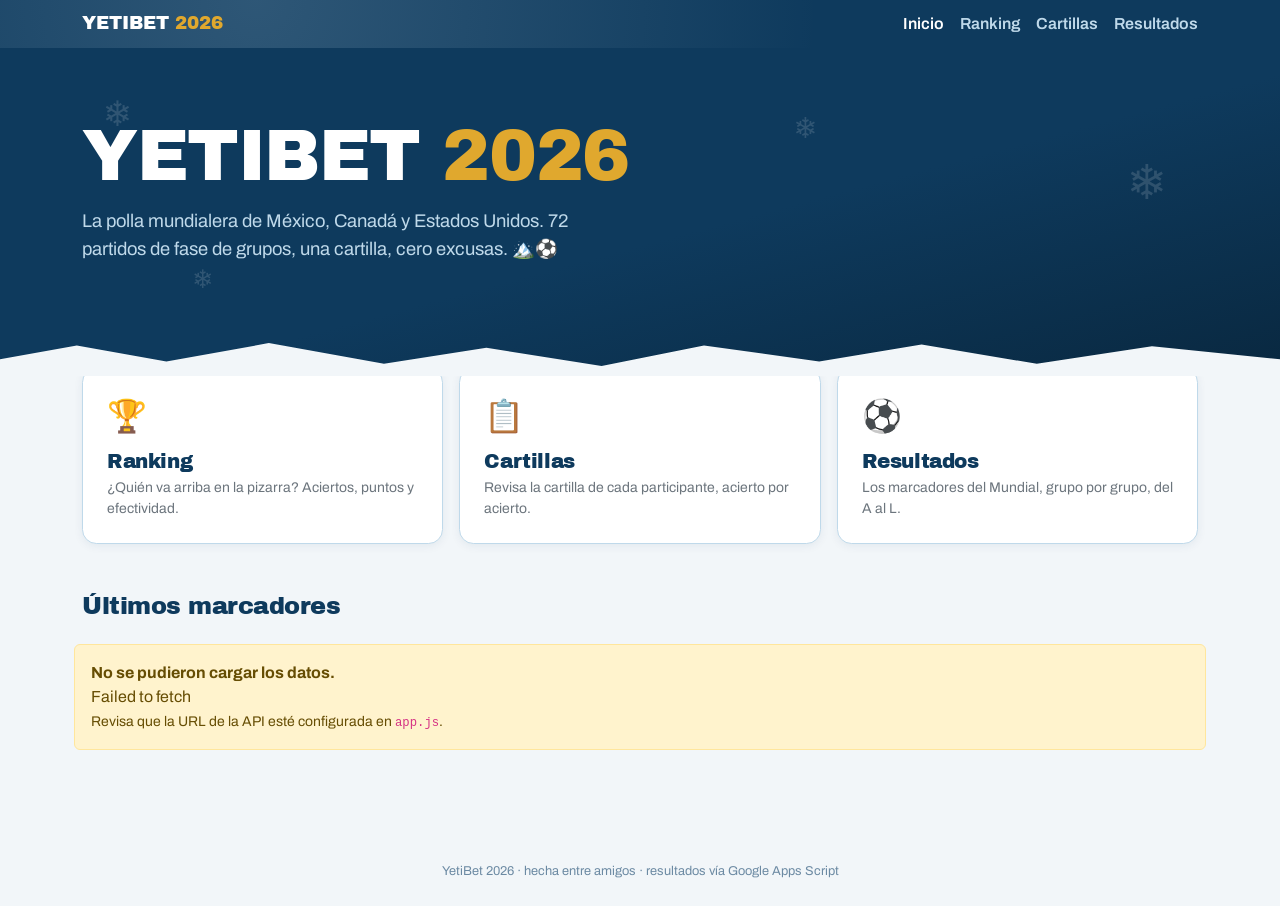
==== index.html @ f40eb7fe "v0.6.0 que comience el juego" ====
<!DOCTYPE html>
<html lang="es">
<head>
  <meta charset="UTF-8">
  <meta name="viewport" content="width=device-width, initial-scale=1">
  <title>YetiBet 2026 · Polla Mundialera</title>
  <link rel="icon" href="data:image/svg+xml,<svg xmlns='http://www.w3.org/2000/svg' viewBox='0 0 100 100'><text y='.9em' font-size='90'>❄️</text></svg>">
  <link href="https://cdn.jsdelivr.net/npm/bootstrap@5.3.3/dist/css/bootstrap.min.css" rel="stylesheet">
  <link href="https://fonts.googleapis.com/css2?family=Archivo:wght@400;600;700&family=Archivo+Black&display=swap" rel="stylesheet">
  <link href="app.css" rel="stylesheet">
</head>
<body>

<nav class="yeti-nav">
  <div class="container d-flex align-items-center justify-content-between flex-wrap gap-2">
    <a class="brand" href="index.html">YETIBET <span class="y26">2026</span></a>
    <div class="d-flex gap-3">
      <a class="nav-link active" href="index.html">Inicio</a>
      <a class="nav-link" href="ranking.html">Ranking</a>
      <a class="nav-link" href="cartillas.html">Cartillas</a>
      <a class="nav-link" href="resultados.html">Resultados</a>
    </div>
  </div>
</nav>

<header class="hero">
  <span class="copo" style="top:12%; left:8%;  font-size:2.2rem;">❄</span>
  <span class="copo" style="top:30%; left:88%; font-size:3rem;">❄</span>
  <span class="copo" style="top:65%; left:15%; font-size:1.6rem;">❄</span>
  <span class="copo" style="top:18%; left:62%; font-size:1.8rem;">❄</span>
  <div class="container position-relative">
    <h1>YETIBET <span class="anio">2026</span></h1>
    <p class="lema mt-3 mb-4">
      La polla mundialera de México, Canadá y Estados Unidos.
      72 partidos de fase de grupos, una cartilla, cero excusas. 🏔️⚽
    </p>
    <div class="d-flex gap-3 flex-wrap" id="statsHero">
      <!-- estadísticas rápidas -->
    </div>
  </div>
</header>

<main class="container" style="margin-top:-1.5rem;">

  <!-- accesos -->
  <div class="row g-3 mb-5">
    <div class="col-md-4">
      <a class="card-yeti d-block p-4 h-100" href="ranking.html">
        <div style="font-size:2rem;">🏆</div>
        <h3 class="fs-5 mt-2 mb-1">Ranking</h3>
        <p class="mb-0 small text-secondary">¿Quién va arriba en la pizarra? Aciertos, puntos y efectividad.</p>
      </a>
    </div>
    <div class="col-md-4">
      <a class="card-yeti d-block p-4 h-100" href="cartillas.html">
        <div style="font-size:2rem;">📋</div>
        <h3 class="fs-5 mt-2 mb-1">Cartillas</h3>
        <p class="mb-0 small text-secondary">Revisa la cartilla de cada participante, acierto por acierto.</p>
      </a>
    </div>
    <div class="col-md-4">
      <a class="card-yeti d-block p-4 h-100" href="resultados.html">
        <div style="font-size:2rem;">⚽</div>
        <h3 class="fs-5 mt-2 mb-1">Resultados</h3>
        <p class="mb-0 small text-secondary">Los marcadores del Mundial, grupo por grupo, del A al L.</p>
      </a>
    </div>
  </div>

  <!-- últimos resultados -->
  <section class="mb-5">
    <h2 class="fs-4 mb-3">Últimos marcadores</h2>
    <div class="row g-3" id="ultimos">
      <div class="text-secondary">Cargando…</div>
    </div>
  </section>

</main>

<footer class="pie container">
  YetiBet 2026 · hecha entre amigos · resultados vía Google Apps Script
  <span id="actualizado"></span>
</footer>

<script src="app.js"></script>
<script>
(async () => {
  const cont = document.getElementById('ultimos');
  try {
    const datos = await cargarDatos();

    /* stats del hero */
    const jugados = datos.partidos.filter(p => p.estado === 'FINALIZADO').length;
    const participantes = Object.keys(datos.cartillas || {}).length;
    document.getElementById('statsHero').innerHTML = `
      <div class="card-yeti px-3 py-2"><b class="num">${jugados}</b>/<span class="num">72</span> partidos jugados</div>
      <div class="card-yeti px-3 py-2"><b class="num">${participantes}</b> participantes</div>`;

    /* últimos 6 finalizados */
    const ultimos = datos.partidos
      .filter(p => p.estado === 'FINALIZADO')
      .sort((a, b) => b.partido - a.partido)
      .slice(0, 6);

    if (!ultimos.length) {
      cont.innerHTML = '<div class="text-secondary">Aún no hay partidos finalizados. ¡Que ruede la pelota! ⚽</div>';
    } else {
      cont.innerHTML = ultimos.map(p => `
        <div class="col-md-6 col-lg-4">
          <div class="card-yeti">
            <div class="partido">
              <div class="equipo">${imgBandera(p.banderaLocal, p.local)}<span>${p.local}</span></div>
              <div class="marcador num">${p.golesLocal} – ${p.golesVisita}</div>
              <div class="equipo visita"><span>${p.visita}</span>${imgBandera(p.banderaVisita, p.visita)}</div>
            </div>
            <div class="text-center small text-secondary pb-2">Grupo ${p.grupo} · ${fechaCorta(p.fecha)}</div>
          </div>
        </div>`).join('');
    }

    document.getElementById('actualizado').textContent =
      ' · datos: ' + fechaCorta(datos.actualizado);
  } catch (e) {
    mostrarError(cont, e.message);
  }
})();
</script>
</body>
</html>
---- app.css ----
/* ============================================================
   YetiBet 2026 — estilos compartidos
   Paleta: nieve / glaciar / hielo / cancha / dorado
   ============================================================ */
:root {
  --nieve:   #F2F6F9;
  --glaciar: #0E3A5D;
  --glaciar-osc: #092840;
  --hielo:   #BFD9EA;
  --pista:   #1B7A4B;
  --dorado:  #E0A82E;
  --rojo:    #C84B3C;
  --blanco:  #FFFFFF;
}

* { box-sizing: border-box; }

body {
  background: var(--nieve);
  color: var(--glaciar);
  font-family: 'Archivo', system-ui, sans-serif;
  margin: 0;
  min-height: 100vh;
}

h1, h2, h3, .display-font {
  font-family: 'Archivo Black', 'Archivo', sans-serif;
  letter-spacing: -.02em;
}

.num { font-variant-numeric: tabular-nums; }

/* ---------- barra de navegación ---------- */
.yeti-nav {
  background: var(--glaciar);
  background-image: radial-gradient(circle at 20% 0%, rgba(191,217,234,.18), transparent 55%);
  padding: .65rem 0;
}
.yeti-nav .brand {
  font-family: 'Archivo Black', sans-serif;
  color: var(--blanco);
  font-size: 1.15rem;
  text-decoration: none;
}
.yeti-nav .brand .y26 { color: var(--dorado); }
.yeti-nav a.nav-link { color: var(--hielo); font-weight: 600; }
.yeti-nav a.nav-link.active,
.yeti-nav a.nav-link:hover { color: var(--blanco); }

/* ---------- hero ---------- */
.hero {
  background: linear-gradient(165deg, var(--glaciar) 55%, var(--glaciar-osc));
  color: var(--blanco);
  position: relative;
  overflow: hidden;
  padding: 4.5rem 0 5.5rem;
}
.hero::after {           /* línea de nieve al pie */
  content: '';
  position: absolute; left: 0; right: 0; bottom: -2px; height: 46px;
  background: var(--nieve);
  clip-path: polygon(0 60%, 6% 30%, 13% 65%, 21% 25%, 30% 70%, 38% 35%,
                     47% 75%, 55% 30%, 64% 65%, 72% 28%, 81% 70%, 90% 32%, 100% 60%, 100% 100%, 0 100%);
}
.hero h1 {
  font-size: clamp(2.6rem, 7vw, 4.5rem);
  margin: 0;
  line-height: 1;
}
.hero h1 .anio { color: var(--dorado); }
.hero .lema { color: var(--hielo); font-size: 1.15rem; max-width: 34rem; }
.copo { position: absolute; color: rgba(255,255,255,.14); user-select: none; }

/* ---------- láminas (firma visual) ---------- */
.lamina {
  background: var(--blanco);
  padding: 4px;
  border-radius: 4px;
  box-shadow: 0 1px 4px rgba(9,40,64,.30);
  display: inline-block;
  line-height: 0;
}
.lamina img { border-radius: 2px; display: block; }
.lamina.izq { transform: rotate(-2.5deg); }
.lamina.der { transform: rotate(2deg); }

/* ---------- tarjetas ---------- */
.card-yeti {
  background: var(--blanco);
  border: 1px solid var(--hielo);
  border-radius: .9rem;
  box-shadow: 0 2px 10px rgba(14,58,93,.07);
}
a.card-yeti { text-decoration: none; color: inherit; transition: transform .15s, box-shadow .15s; }
a.card-yeti:hover { transform: translateY(-4px); box-shadow: 0 8px 22px rgba(14,58,93,.14); }

/* ---------- partidos ---------- */
.partido {
  display: grid;
  grid-template-columns: 1fr auto 1fr;
  align-items: center;
  gap: .75rem;
  padding: .85rem 1rem;
}
.partido .equipo { display: flex; align-items: center; gap: .55rem; font-weight: 600; min-width: 0; }
.partido .equipo span { white-space: nowrap; overflow: hidden; text-overflow: ellipsis; }
.partido .equipo.visita { justify-content: flex-end; text-align: right; }
.marcador {
  font-family: 'Archivo Black', sans-serif;
  font-size: 1.3rem;
  background: var(--glaciar);
  color: var(--blanco);
  border-radius: .45rem;
  padding: .15rem .7rem;
  min-width: 4.2rem;
  text-align: center;
}
.marcador.pendiente { background: var(--hielo); color: var(--glaciar); font-size: .8rem; font-family: 'Archivo'; font-weight: 700; padding: .4rem .55rem; }

/* ---------- ranking / pizarra ---------- */
.pizarra th {
  background: var(--glaciar); color: var(--hielo);
  font-weight: 700; text-transform: uppercase;
  font-size: .72rem; letter-spacing: .06em; border: 0;
}
.pizarra td { vertical-align: middle; }
.pizarra tr.oro    td { background: #FBF3DC; }
.pizarra tr.plata  td { background: #F1F4F7; }
.pizarra tr.bronce td { background: #F7EDE4; }
.medalla { font-size: 1.15rem; }
.pts {
  font-family: 'Archivo Black', sans-serif;
  color: var(--pista);
  font-size: 1.1rem;
}

/* ---------- predicciones ---------- */
.pred {
  font-size: .72rem; font-weight: 800; letter-spacing: .04em;
  border-radius: .4rem; padding: .22rem .5rem; display: inline-block;
}
.pred.local  { background: #E2EFE8; color: var(--pista); }
.pred.empate { background: #EDF1F5; color: var(--glaciar); }
.pred.visita { background: #E8EFF8; color: #2C5F8A; }
.acierto  td { background: #EAF5EE !important; }
.fallo    td { background: #FBEDEA !important; }
.acierto .resultado-icono { color: var(--pista); font-weight: 800; }
.fallo   .resultado-icono { color: var(--rojo);  font-weight: 800; }

/* ---------- pills de grupos ---------- */
.grupo-pill {
  border: 2px solid var(--hielo); background: var(--blanco); color: var(--glaciar);
  font-weight: 800; border-radius: .55rem; padding: .35rem .85rem;
}
.grupo-pill.active { background: var(--glaciar); border-color: var(--glaciar); color: var(--blanco); }

/* ---------- pie ---------- */
.pie {
  color: #6C8AA3; font-size: .8rem; text-align: center;
  padding: 2.5rem 0 1.5rem;
}

@media (prefers-reduced-motion: reduce) {
  * { transition: none !important; animation: none !important; }
}
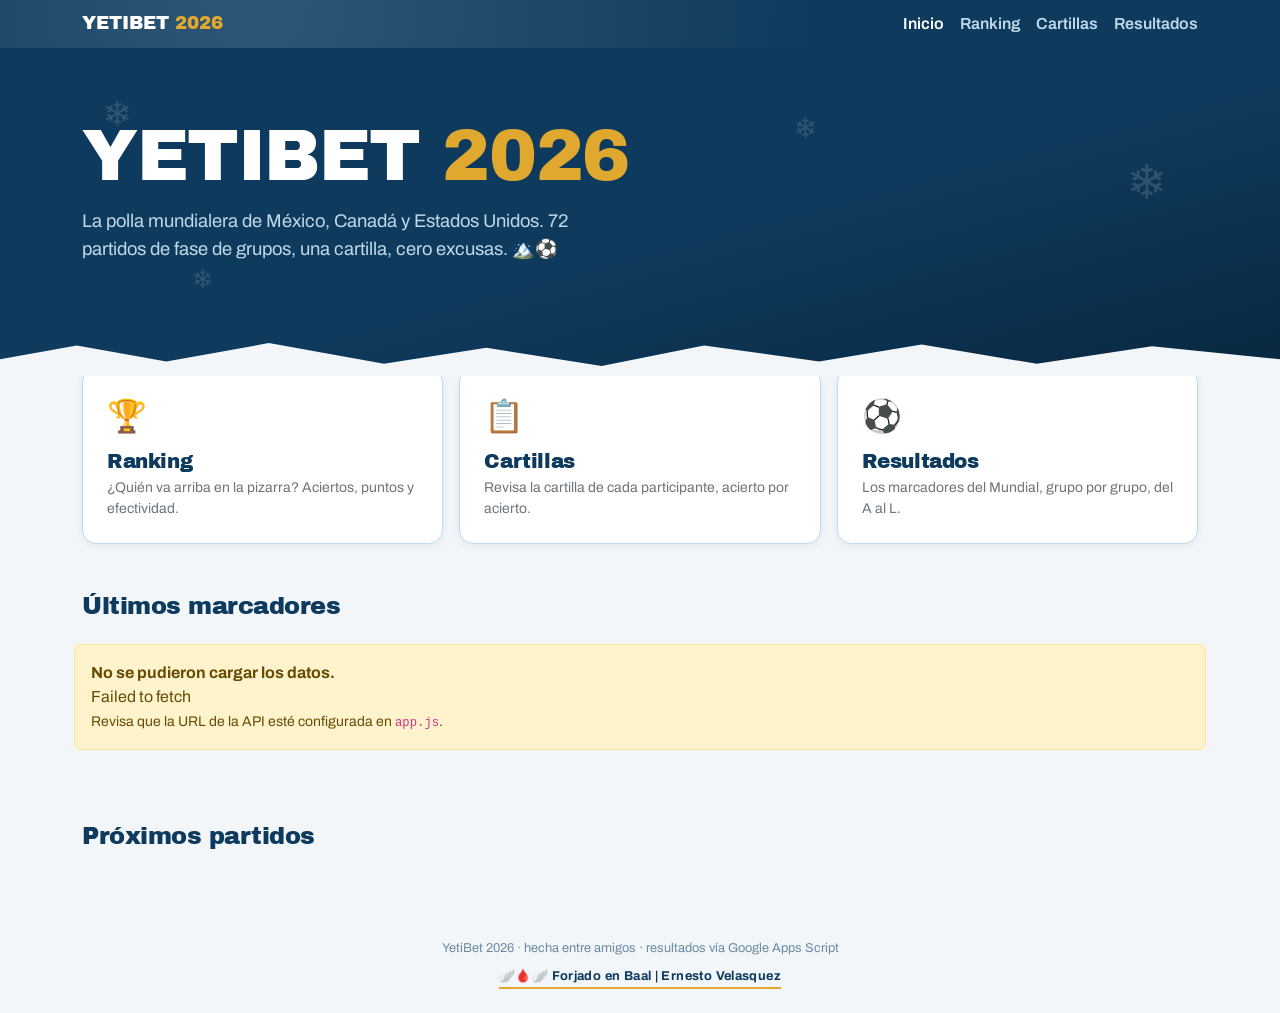
==== commit c4ac154a: "v1.0.0 ahora si" ====
--- a/index.html
+++ b/index.html
@@ -75,26 +75,67 @@
     </div>
   </section>
 
+  <!-- próximos partidos -->
+  <section class="mb-5">
+    <h2 class="fs-4 mb-3">Próximos partidos</h2>
+    <div class="row g-3" id="proximos">
+      <div class="text-secondary">Cargando…</div>
+    </div>
+  </section>
+
 </main>
 
 <footer class="pie container">
   YetiBet 2026 · hecha entre amigos · resultados vía Google Apps Script
-  <span id="actualizado"></span>
+  <span id="actualizado"></span><br>
+  <a class="forjado" href="https://github.com/TU_USUARIO_GITHUB" target="_blank" rel="noopener">
+    🪽🩸🪽 Forjado en Baal | Ernesto Velasquez
+  </a>
 </footer>
 
 <script src="app.js"></script>
 <script>
 (async () => {
   const cont = document.getElementById('ultimos');
+  const contProx = document.getElementById('proximos');
   try {
     const datos = await cargarDatos();
 
-    /* stats del hero */
+    /* stats del hero (con estilo propio, legibles sobre el azul) */
     const jugados = datos.partidos.filter(p => p.estado === 'FINALIZADO').length;
     const participantes = Object.keys(datos.cartillas || {}).length;
+    const ranking = calcularRanking(datos);
+    const lider = ranking.length && ranking[0].puntos > 0 ? ranking[0].nombre : null;
+
     document.getElementById('statsHero').innerHTML = `
-      <div class="card-yeti px-3 py-2"><b class="num">${jugados}</b>/<span class="num">72</span> partidos jugados</div>
-      <div class="card-yeti px-3 py-2"><b class="num">${participantes}</b> participantes</div>`;
+      <div class="stat-hero text-center">
+        <div class="cifra num">${jugados}<span style="font-size:.9rem;color:var(--hielo);">/72</span></div>
+        <div class="etiqueta">Partidos jugados</div>
+      </div>
+      <div class="stat-hero text-center">
+        <div class="cifra num">${participantes}</div>
+        <div class="etiqueta">Participantes</div>
+      </div>
+      ${lider ? `
+      <div class="stat-hero text-center">
+        <div class="cifra">🥇</div>
+        <div class="etiqueta">Líder: ${lider}</div>
+      </div>` : ''}`;
+
+    /* tarjeta de partido reutilizable */
+    const tarjeta = (p, abajo) => `
+      <div class="col-md-6 col-lg-4">
+        <div class="card-yeti">
+          <div class="partido">
+            <div class="equipo">${imgBandera(p.banderaLocal, p.local)}<span>${p.local}</span></div>
+            ${p.estado === 'FINALIZADO'
+              ? `<div class="marcador num">${p.golesLocal} – ${p.golesVisita}</div>`
+              : `<div class="marcador pendiente">${fechaCorta(p.fecha)}</div>`}
+            <div class="equipo visita"><span>${p.visita}</span>${imgBandera(p.banderaVisita, p.visita)}</div>
+          </div>
+          <div class="text-center small text-secondary pb-2">${abajo}</div>
+        </div>
+      </div>`;
 
     /* últimos 6 finalizados */
     const ultimos = datos.partidos
@@ -102,26 +143,27 @@
       .sort((a, b) => b.partido - a.partido)
       .slice(0, 6);
 
-    if (!ultimos.length) {
-      cont.innerHTML = '<div class="text-secondary">Aún no hay partidos finalizados. ¡Que ruede la pelota! ⚽</div>';
-    } else {
-      cont.innerHTML = ultimos.map(p => `
-        <div class="col-md-6 col-lg-4">
-          <div class="card-yeti">
-            <div class="partido">
-              <div class="equipo">${imgBandera(p.banderaLocal, p.local)}<span>${p.local}</span></div>
-              <div class="marcador num">${p.golesLocal} – ${p.golesVisita}</div>
-              <div class="equipo visita"><span>${p.visita}</span>${imgBandera(p.banderaVisita, p.visita)}</div>
-            </div>
-            <div class="text-center small text-secondary pb-2">Grupo ${p.grupo} · ${fechaCorta(p.fecha)}</div>
-          </div>
-        </div>`).join('');
-    }
+    cont.innerHTML = ultimos.length
+      ? ultimos.map(p => tarjeta(p, `Grupo ${p.grupo} · ${fechaCorta(p.fecha)}`)).join('')
+      : '<div class="text-secondary">Aún no hay partidos finalizados. ¡Que ruede la pelota! ⚽</div>';
+
+    /* próximos 6 por jugar (los más cercanos en fecha) */
+    const ahora = Date.now();
+    const proximos = datos.partidos
+      .filter(p => p.estado !== 'FINALIZADO')
+      .sort((a, b) => new Date(a.fecha) - new Date(b.fecha))
+      .filter(p => new Date(p.fecha).getTime() > ahora - 3 * 3600 * 1000)
+      .slice(0, 6);
+
+    contProx.innerHTML = proximos.length
+      ? proximos.map(p => tarjeta(p, `Grupo ${p.grupo} · Partido ${p.partido}`)).join('')
+      : '<div class="text-secondary">Fase de grupos completa 🎉</div>';
 
     document.getElementById('actualizado').textContent =
       ' · datos: ' + fechaCorta(datos.actualizado);
   } catch (e) {
     mostrarError(cont, e.message);
+    contProx.innerHTML = '';
   }
 })();
 </script>
--- a/app.css
+++ b/app.css
@@ -69,7 +69,8 @@
 }
 .hero h1 .anio { color: var(--dorado); }
 .hero .lema { color: var(--hielo); font-size: 1.15rem; max-width: 34rem; }
-.copo { position: absolute; color: rgba(255,255,255,.14); user-select: none; }
+.copo { position: absolute; color: rgba(255,255,255,.14); user-select: none; pointer-events: none; z-index: 0; }
+.hero .container { z-index: 1; }
 
 /* ---------- láminas (firma visual) ---------- */
 .lamina {
@@ -90,6 +91,29 @@
   border: 1px solid var(--hielo);
   border-radius: .9rem;
   box-shadow: 0 2px 10px rgba(14,58,93,.07);
+  color: var(--glaciar);            /* evita heredar blanco dentro del hero */
+}
+
+/* ---------- stats del hero ---------- */
+.stat-hero {
+  background: rgba(255,255,255,.10);
+  border: 1px solid rgba(191,217,234,.35);
+  border-radius: .8rem;
+  padding: .65rem 1.2rem;
+  color: var(--blanco);
+  backdrop-filter: blur(2px);
+}
+.stat-hero .cifra {
+  font-family: 'Archivo Black', sans-serif;
+  font-size: 1.6rem;
+  line-height: 1;
+  color: var(--dorado);
+}
+.stat-hero .etiqueta {
+  font-size: .72rem;
+  text-transform: uppercase;
+  letter-spacing: .08em;
+  color: var(--hielo);
 }
 a.card-yeti { text-decoration: none; color: inherit; transition: transform .15s, box-shadow .15s; }
 a.card-yeti:hover { transform: translateY(-4px); box-shadow: 0 8px 22px rgba(14,58,93,.14); }
@@ -159,6 +183,17 @@
   color: #6C8AA3; font-size: .8rem; text-align: center;
   padding: 2.5rem 0 1.5rem;
 }
+.pie .forjado {
+  display: inline-block;
+  margin-top: .55rem;
+  font-weight: 700;
+  letter-spacing: .03em;
+  color: var(--glaciar);
+  text-decoration: none;
+  border-bottom: 2px solid var(--dorado);
+  padding-bottom: 1px;
+}
+.pie .forjado:hover { color: var(--dorado); }
 
 @media (prefers-reduced-motion: reduce) {
   * { transition: none !important; animation: none !important; }
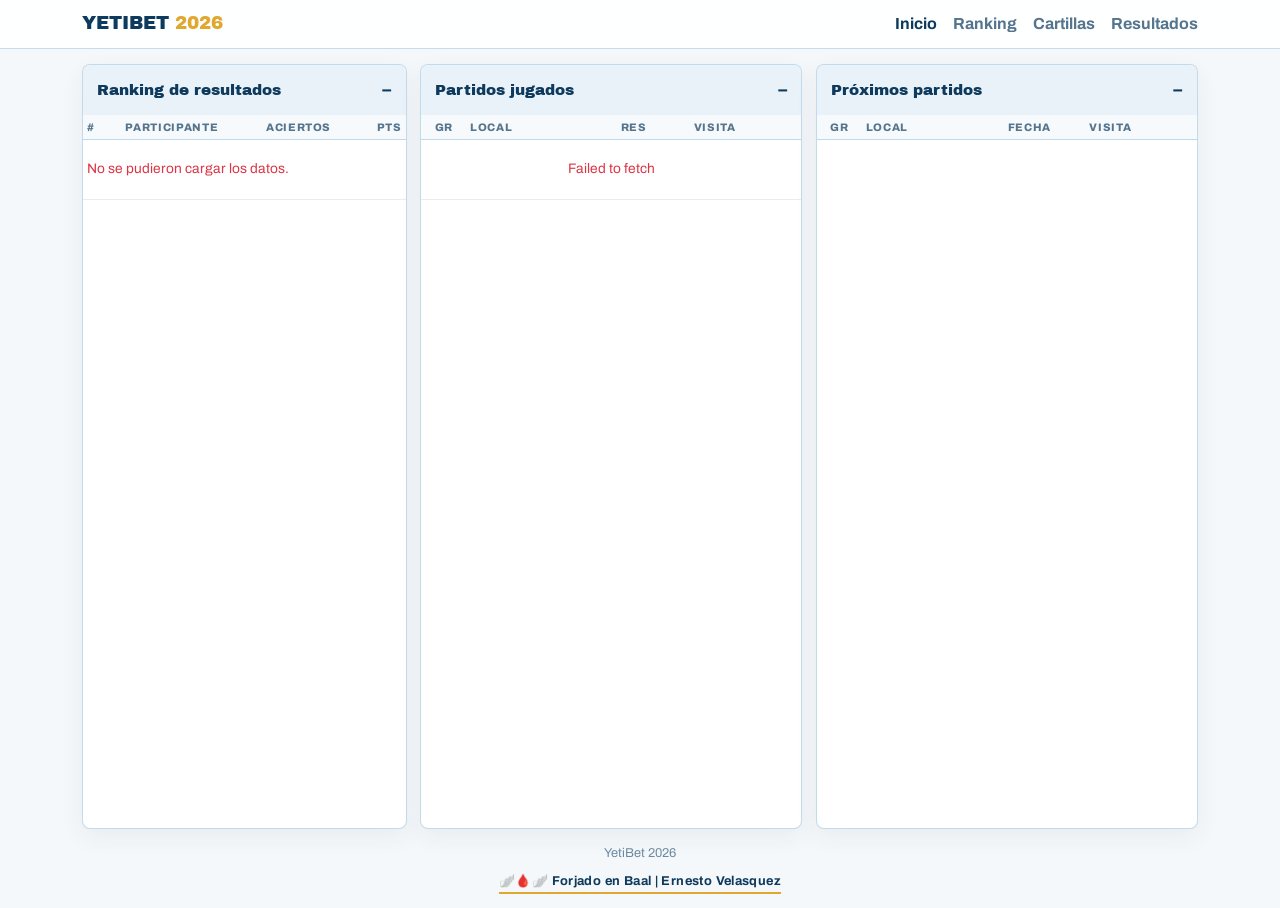
==== commit 1cac6af9: "v2" ====
--- a/index.html
+++ b/index.html
@@ -3,91 +3,99 @@
 <head>
   <meta charset="UTF-8">
   <meta name="viewport" content="width=device-width, initial-scale=1">
-  <title>YetiBet 2026 · Polla Mundialera</title>
+  <title>YetiBet 2026 · Mundial entre amigos</title>
   <link rel="icon" href="data:image/svg+xml,<svg xmlns='http://www.w3.org/2000/svg' viewBox='0 0 100 100'><text y='.9em' font-size='90'>❄️</text></svg>">
   <link href="https://cdn.jsdelivr.net/npm/bootstrap@5.3.3/dist/css/bootstrap.min.css" rel="stylesheet">
   <link href="https://fonts.googleapis.com/css2?family=Archivo:wght@400;600;700&family=Archivo+Black&display=swap" rel="stylesheet">
   <link href="app.css" rel="stylesheet">
 </head>
-<body>
+<body class="compact-home">
 
-<nav class="yeti-nav">
-  <div class="container d-flex align-items-center justify-content-between flex-wrap gap-2">
-    <a class="brand" href="index.html">YETIBET <span class="y26">2026</span></a>
-    <div class="d-flex gap-3">
-      <a class="nav-link active" href="index.html">Inicio</a>
-      <a class="nav-link" href="ranking.html">Ranking</a>
-      <a class="nav-link" href="cartillas.html">Cartillas</a>
-      <a class="nav-link" href="resultados.html">Resultados</a>
+<nav class="yeti-nav compact-nav">
+  <div class="container">
+    <div class="desktop-nav">
+      <a class="brand" href="index.html">YETIBET <span class="y26">2026</span></a>
+      <div class="d-flex gap-3">
+        <a class="nav-link active" href="index.html">Inicio</a>
+        <a class="nav-link" href="ranking.html">Ranking</a>
+        <a class="nav-link" href="cartillas.html">Cartillas</a>
+        <a class="nav-link" href="resultados.html">Resultados</a>
+      </div>
     </div>
+
+    <details class="mobile-fold nav-fold">
+      <summary>YETIBET 2026 · Menú</summary>
+      <div class="fold-links">
+        <a class="active" href="index.html">Inicio</a>
+        <a href="ranking.html">Ranking</a>
+        <a href="cartillas.html">Cartillas</a>
+        <a href="resultados.html">Resultados</a>
+      </div>
+    </details>
   </div>
 </nav>
 
-<header class="hero">
-  <span class="copo" style="top:12%; left:8%;  font-size:2.2rem;">❄</span>
-  <span class="copo" style="top:30%; left:88%; font-size:3rem;">❄</span>
-  <span class="copo" style="top:65%; left:15%; font-size:1.6rem;">❄</span>
-  <span class="copo" style="top:18%; left:62%; font-size:1.8rem;">❄</span>
-  <div class="container position-relative">
-    <h1>YETIBET <span class="anio">2026</span></h1>
-    <p class="lema mt-3 mb-4">
-      La polla mundialera de México, Canadá y Estados Unidos.
-      72 partidos de fase de grupos, una cartilla, cero excusas. 🏔️⚽
-    </p>
-    <div class="d-flex gap-3 flex-wrap" id="statsHero">
-      <!-- estadísticas rápidas -->
+<main class="container compact-board">
+  <details class="fold-section board-panel ranking-panel" open>
+    <summary>Ranking de resultados</summary>
+    <div class="table-responsive">
+      <table class="table table-sm simple-table align-middle mb-0">
+        <thead>
+          <tr>
+            <th>#</th>
+            <th>Participante</th>
+            <th class="text-center">Aciertos</th>
+            <th class="text-end">Pts</th>
+          </tr>
+        </thead>
+        <tbody id="rankingHome">
+          <tr><td colspan="4" class="text-secondary py-3">Cargando...</td></tr>
+        </tbody>
+      </table>
     </div>
-  </div>
-</header>
+  </details>
 
-<main class="container" style="margin-top:-1.5rem;">
+  <details class="fold-section board-panel played-panel" open>
+    <summary>Partidos jugados</summary>
+    <div class="table-responsive">
+      <table class="table table-sm simple-table align-middle mb-0">
+        <thead>
+          <tr>
+            <th>GR</th>
+            <th>Local</th>
+            <th class="text-center">Res</th>
+            <th>Visita</th>
+          </tr>
+        </thead>
+        <tbody id="realizados">
+          <tr><td colspan="4" class="text-secondary py-3">Cargando...</td></tr>
+        </tbody>
+      </table>
+    </div>
+  </details>
 
-  <!-- accesos -->
-  <div class="row g-3 mb-5">
-    <div class="col-md-4">
-      <a class="card-yeti d-block p-4 h-100" href="ranking.html">
-        <div style="font-size:2rem;">🏆</div>
-        <h3 class="fs-5 mt-2 mb-1">Ranking</h3>
-        <p class="mb-0 small text-secondary">¿Quién va arriba en la pizarra? Aciertos, puntos y efectividad.</p>
-      </a>
+  <details class="fold-section board-panel upcoming-panel" open>
+    <summary>Próximos partidos</summary>
+    <div class="table-responsive">
+      <table class="table table-sm simple-table align-middle mb-0">
+        <thead>
+          <tr>
+            <th>GR</th>
+            <th>Local</th>
+            <th class="text-center">Fecha</th>
+            <th>Visita</th>
+          </tr>
+        </thead>
+        <tbody id="porJugar">
+          <tr><td colspan="4" class="text-secondary py-3">Cargando...</td></tr>
+        </tbody>
+      </table>
     </div>
-    <div class="col-md-4">
-      <a class="card-yeti d-block p-4 h-100" href="cartillas.html">
-        <div style="font-size:2rem;">📋</div>
-        <h3 class="fs-5 mt-2 mb-1">Cartillas</h3>
-        <p class="mb-0 small text-secondary">Revisa la cartilla de cada participante, acierto por acierto.</p>
-      </a>
-    </div>
-    <div class="col-md-4">
-      <a class="card-yeti d-block p-4 h-100" href="resultados.html">
-        <div style="font-size:2rem;">⚽</div>
-        <h3 class="fs-5 mt-2 mb-1">Resultados</h3>
-        <p class="mb-0 small text-secondary">Los marcadores del Mundial, grupo por grupo, del A al L.</p>
-      </a>
-    </div>
-  </div>
-
-  <!-- últimos resultados -->
-  <section class="mb-5">
-    <h2 class="fs-4 mb-3">Últimos marcadores</h2>
-    <div class="row g-3" id="ultimos">
-      <div class="text-secondary">Cargando…</div>
-    </div>
-  </section>
-
-  <!-- próximos partidos -->
-  <section class="mb-5">
-    <h2 class="fs-4 mb-3">Próximos partidos</h2>
-    <div class="row g-3" id="proximos">
-      <div class="text-secondary">Cargando…</div>
-    </div>
-  </section>
-
+  </details>
 </main>
 
-<footer class="pie container">
-  YetiBet 2026 · hecha entre amigos · resultados vía Google Apps Script
-  <span id="actualizado"></span><br>
+<footer class="pie container compact-footer">
+  YetiBet 2026 <span id="actualizado"></span><br>
   <a class="forjado" href="https://github.com/TU_USUARIO_GITHUB" target="_blank" rel="noopener">
     🪽🩸🪽 Forjado en Baal | Ernesto Velasquez
   </a>
@@ -96,76 +104,89 @@
 <script src="app.js"></script>
 <script>
 (async () => {
-  const cont = document.getElementById('ultimos');
-  const contProx = document.getElementById('proximos');
+  const rankingHome = document.getElementById('rankingHome');
+  const realizadosCont = document.getElementById('realizados');
+  const porJugarCont = document.getElementById('porJugar');
+
   try {
     const datos = await cargarDatos();
+    const partidos = [...(datos.partidos || [])];
+    const ranking = calcularRanking(datos);
+    const realizados = partidos
+      .filter(p => p.estado === 'FINALIZADO')
+      .sort((a, b) => b.partido - a.partido);
+    const porJugar = partidos
+      .filter(p => p.estado !== 'FINALIZADO')
+      .sort((a, b) => new Date(a.fecha) - new Date(b.fecha) || a.partido - b.partido);
 
-    /* stats del hero (con estilo propio, legibles sobre el azul) */
-    const jugados = datos.partidos.filter(p => p.estado === 'FINALIZADO').length;
-    const participantes = Object.keys(datos.cartillas || {}).length;
-    const ranking = calcularRanking(datos);
-    const lider = ranking.length && ranking[0].puntos > 0 ? ranking[0].nombre : null;
-
-    document.getElementById('statsHero').innerHTML = `
-      <div class="stat-hero text-center">
-        <div class="cifra num">${jugados}<span style="font-size:.9rem;color:var(--hielo);">/72</span></div>
-        <div class="etiqueta">Partidos jugados</div>
-      </div>
-      <div class="stat-hero text-center">
-        <div class="cifra num">${participantes}</div>
-        <div class="etiqueta">Participantes</div>
-      </div>
-      ${lider ? `
-      <div class="stat-hero text-center">
-        <div class="cifra">🥇</div>
-        <div class="etiqueta">Líder: ${lider}</div>
-      </div>` : ''}`;
-
-    /* tarjeta de partido reutilizable */
-    const tarjeta = (p, abajo) => `
-      <div class="col-md-6 col-lg-4">
-        <div class="card-yeti">
-          <div class="partido">
-            <div class="equipo">${imgBandera(p.banderaLocal, p.local)}<span>${p.local}</span></div>
-            ${p.estado === 'FINALIZADO'
-              ? `<div class="marcador num">${p.golesLocal} – ${p.golesVisita}</div>`
-              : `<div class="marcador pendiente">${fechaCorta(p.fecha)}</div>`}
-            <div class="equipo visita"><span>${p.visita}</span>${imgBandera(p.banderaVisita, p.visita)}</div>
-          </div>
-          <div class="text-center small text-secondary pb-2">${abajo}</div>
-        </div>
-      </div>`;
-
-    /* últimos 6 finalizados */
-    const ultimos = datos.partidos
-      .filter(p => p.estado === 'FINALIZADO')
-      .sort((a, b) => b.partido - a.partido)
-      .slice(0, 6);
-
-    cont.innerHTML = ultimos.length
-      ? ultimos.map(p => tarjeta(p, `Grupo ${p.grupo} · ${fechaCorta(p.fecha)}`)).join('')
-      : '<div class="text-secondary">Aún no hay partidos finalizados. ¡Que ruede la pelota! ⚽</div>';
-
-    /* próximos 6 por jugar (los más cercanos en fecha) */
-    const ahora = Date.now();
-    const proximos = datos.partidos
-      .filter(p => p.estado !== 'FINALIZADO')
-      .sort((a, b) => new Date(a.fecha) - new Date(b.fecha))
-      .filter(p => new Date(p.fecha).getTime() > ahora - 3 * 3600 * 1000)
-      .slice(0, 6);
-
-    contProx.innerHTML = proximos.length
-      ? proximos.map(p => tarjeta(p, `Grupo ${p.grupo} · Partido ${p.partido}`)).join('')
-      : '<div class="text-secondary">Fase de grupos completa 🎉</div>';
+    pintarRanking(rankingHome, ranking);
+    pintarRealizados(realizadosCont, realizados);
+    pintarPorJugar(porJugarCont, porJugar);
 
     document.getElementById('actualizado').textContent =
-      ' · datos: ' + fechaCorta(datos.actualizado);
+      datos.actualizado ? ' · actualizado: ' + fechaCorta(datos.actualizado) : '';
   } catch (e) {
-    mostrarError(cont, e.message);
-    contProx.innerHTML = '';
+    rankingHome.innerHTML = '<tr><td colspan="4" class="text-danger py-3">No se pudieron cargar los datos.</td></tr>';
+    realizadosCont.innerHTML = `<tr><td colspan="4" class="text-danger py-3">${e.message}</td></tr>`;
+    porJugarCont.innerHTML = '';
   }
 })();
+
+function pintarRanking(contenedor, ranking) {
+  if (!ranking.length) {
+    contenedor.innerHTML = '<tr><td colspan="4" class="text-secondary py-3">Aún no hay cartillas cargadas.</td></tr>';
+    return;
+  }
+
+  contenedor.innerHTML = ranking.map((r, i) => `
+    <tr>
+      <td class="num fw-bold">${i + 1}</td>
+      <td><a class="table-link" href="cartillas.html?p=${encodeURIComponent(r.nombre)}">${i === 0 ? '<span class="gold-medal">🥇</span>' : ''}${r.nombre}</a></td>
+      <td class="text-center num">${r.aciertos}/${r.evaluados}</td>
+      <td class="text-end num fw-bold">${r.puntos}</td>
+    </tr>`).join('');
+}
+
+function pintarRealizados(contenedor, partidos) {
+  if (!partidos.length) {
+    contenedor.innerHTML = '<tr><td colspan="4" class="text-secondary py-3">Aún no hay partidos finalizados.</td></tr>';
+    return;
+  }
+
+  contenedor.innerHTML = partidos.map(p => `
+    <tr>
+      <td>${p.grupo}</td>
+      <td>${equipo(p.banderaLocal, p.local)}</td>
+      <td class="text-center num fw-bold score-cell">${p.golesLocal}-${p.golesVisita}</td>
+      <td>${equipo(p.banderaVisita, p.visita)}</td>
+    </tr>`).join('');
+}
+
+function pintarPorJugar(contenedor, partidos) {
+  if (!partidos.length) {
+    contenedor.innerHTML = '<tr><td colspan="4" class="text-secondary py-3">No quedan partidos por jugar.</td></tr>';
+    return;
+  }
+
+  contenedor.innerHTML = partidos.map(p => `
+    <tr>
+      <td>${p.grupo}</td>
+      <td>${equipo(p.banderaLocal, p.local)}</td>
+      <td class="text-center small date-cell">${fechaCompacta(p.fecha)}</td>
+      <td>${equipo(p.banderaVisita, p.visita)}</td>
+    </tr>`).join('');
+}
+
+function equipo(bandera, nombre) {
+  return `<span class="team-cell">${imgBandera(bandera, nombre)}<span>${nombre}</span></span>`;
+}
+
+function fechaCompacta(iso) {
+  const d = new Date(iso);
+  if (isNaN(d)) return '';
+  return d.toLocaleDateString('es-CL', { day: 'numeric', month: 'short' }) +
+    ' ' + d.toLocaleTimeString('es-CL', { hour: '2-digit', minute: '2-digit' });
+}
 </script>
 </body>
 </html>
--- a/app.css
+++ b/app.css
@@ -11,13 +11,16 @@
   --dorado:  #E0A82E;
   --rojo:    #C84B3C;
   --blanco:  #FFFFFF;
+  --tinta:   #163044;
+  --cielo:   #DCECF5;
 }
 
 * { box-sizing: border-box; }
 
 body {
-  background: var(--nieve);
-  color: var(--glaciar);
+  background:
+    linear-gradient(180deg, #F7FAFC 0%, var(--nieve) 42%, #E9F2F8 100%);
+  color: var(--tinta);
   font-family: 'Archivo', system-ui, sans-serif;
   margin: 0;
   min-height: 100vh;
@@ -25,31 +28,38 @@
 
 h1, h2, h3, .display-font {
   font-family: 'Archivo Black', 'Archivo', sans-serif;
-  letter-spacing: -.02em;
+  letter-spacing: 0;
 }
 
 .num { font-variant-numeric: tabular-nums; }
 
 /* ---------- barra de navegación ---------- */
 .yeti-nav {
-  background: var(--glaciar);
-  background-image: radial-gradient(circle at 20% 0%, rgba(191,217,234,.18), transparent 55%);
+  background: rgba(255,255,255,.88);
+  border-bottom: 1px solid rgba(191,217,234,.9);
+  backdrop-filter: blur(10px);
   padding: .65rem 0;
+  position: sticky;
+  top: 0;
+  z-index: 20;
 }
 .yeti-nav .brand {
   font-family: 'Archivo Black', sans-serif;
-  color: var(--blanco);
+  color: var(--glaciar);
   font-size: 1.15rem;
   text-decoration: none;
 }
 .yeti-nav .brand .y26 { color: var(--dorado); }
-.yeti-nav a.nav-link { color: var(--hielo); font-weight: 600; }
+.yeti-nav a.nav-link { color: #55758E; font-weight: 700; }
 .yeti-nav a.nav-link.active,
-.yeti-nav a.nav-link:hover { color: var(--blanco); }
+.yeti-nav a.nav-link:hover { color: var(--glaciar); }
 
 /* ---------- hero ---------- */
 .hero {
-  background: linear-gradient(165deg, var(--glaciar) 55%, var(--glaciar-osc));
+  background:
+    radial-gradient(circle at 82% 22%, rgba(224,168,46,.24), transparent 18rem),
+    radial-gradient(circle at 12% 0%, rgba(27,122,75,.16), transparent 18rem),
+    linear-gradient(145deg, #0E3A5D 0%, #145C72 54%, #1B7A4B 100%);
   color: var(--blanco);
   position: relative;
   overflow: hidden;
@@ -72,11 +82,125 @@
 .copo { position: absolute; color: rgba(255,255,255,.14); user-select: none; pointer-events: none; z-index: 0; }
 .hero .container { z-index: 1; }
 
+.hero-dashboard {
+  padding: 3.2rem 0 5.8rem;
+}
+
+.home-hero-grid,
+.hero-grid {
+  display: grid;
+  grid-template-columns: minmax(0, 1fr) minmax(14rem, 22rem);
+  gap: 2rem;
+  align-items: center;
+}
+
+.eyebrow {
+  color: var(--pista);
+  font-size: .72rem;
+  font-weight: 800;
+  letter-spacing: .08em;
+  text-transform: uppercase;
+}
+
+.hero-dashboard .eyebrow { color: var(--dorado); }
+
+.hero-dashboard h1 {
+  font-size: clamp(3rem, 9vw, 6.6rem);
+  text-transform: uppercase;
+}
+
+.world-card {
+  aspect-ratio: 1;
+  background:
+    linear-gradient(135deg, rgba(255,255,255,.92), rgba(220,236,245,.78));
+  border: 1px solid rgba(255,255,255,.75);
+  border-radius: 50%;
+  box-shadow: 0 24px 70px rgba(9,40,64,.28);
+  display: grid;
+  place-items: center;
+  position: relative;
+  overflow: hidden;
+}
+
+.world-ball {
+  font-size: clamp(4rem, 12vw, 7rem);
+  filter: drop-shadow(0 12px 20px rgba(9,40,64,.18));
+  z-index: 2;
+}
+
+.world-ring {
+  border: 2px solid rgba(14,58,93,.16);
+  border-radius: 50%;
+  position: absolute;
+}
+
+.ring-a {
+  inset: 12%;
+  transform: rotate(-18deg) scaleX(1.45);
+}
+
+.ring-b {
+  inset: 25%;
+  transform: rotate(28deg) scaleX(1.65);
+}
+
+.world-label {
+  bottom: 13%;
+  color: rgba(14,58,93,.58);
+  font-family: 'Archivo Black', 'Archivo', sans-serif;
+  font-size: .88rem;
+  position: absolute;
+}
+
+.hero-panel {
+  display: grid;
+  grid-template-columns: repeat(2, minmax(0, 1fr));
+  gap: .75rem;
+}
+
+.hero-stat {
+  background: rgba(255,255,255,.1);
+  border: 1px solid rgba(191,217,234,.35);
+  border-radius: 8px;
+  padding: .8rem .9rem;
+  min-height: 5.5rem;
+  backdrop-filter: blur(4px);
+}
+
+.hero-stat .label {
+  display: block;
+  color: var(--hielo);
+  font-size: .68rem;
+  font-weight: 800;
+  letter-spacing: .08em;
+  margin-bottom: .35rem;
+  text-transform: uppercase;
+}
+
+.hero-stat strong {
+  display: block;
+  color: var(--blanco);
+  font-family: 'Archivo Black', 'Archivo', sans-serif;
+  font-size: 1.45rem;
+  line-height: 1.05;
+}
+
+.hero-stat strong small {
+  color: var(--hielo);
+  font-family: 'Archivo', system-ui, sans-serif;
+  font-size: .82rem;
+  font-weight: 700;
+}
+
+.hero-stat .num { color: var(--dorado); font-weight: 800; }
+
+.hero-leader { grid-column: 1 / -1; }
+
 /* ---------- láminas (firma visual) ---------- */
 .lamina {
   background: var(--blanco);
-  padding: 4px;
-  border-radius: 4px;
+  /* padding: 4px;
+  border-radius: 4px; */
   box-shadow: 0 1px 4px rgba(9,40,64,.30);
   display: inline-block;
   line-height: 0;
@@ -89,7 +213,7 @@
 .card-yeti {
   background: var(--blanco);
   border: 1px solid var(--hielo);
-  border-radius: .9rem;
+  border-radius: 8px;
   box-shadow: 0 2px 10px rgba(14,58,93,.07);
   color: var(--glaciar);            /* evita heredar blanco dentro del hero */
 }
@@ -98,7 +222,7 @@
 .stat-hero {
   background: rgba(255,255,255,.10);
   border: 1px solid rgba(191,217,234,.35);
-  border-radius: .8rem;
+  border-radius: 8px;
   padding: .65rem 1.2rem;
   color: var(--blanco);
   backdrop-filter: blur(2px);
@@ -134,7 +258,7 @@
   font-size: 1.3rem;
   background: var(--glaciar);
   color: var(--blanco);
-  border-radius: .45rem;
+  border-radius: 7px;
   padding: .15rem .7rem;
   min-width: 4.2rem;
   text-align: center;
@@ -161,7 +285,7 @@
 /* ---------- predicciones ---------- */
 .pred {
   font-size: .72rem; font-weight: 800; letter-spacing: .04em;
-  border-radius: .4rem; padding: .22rem .5rem; display: inline-block;
+  border-radius: 6px; padding: .22rem .5rem; display: inline-block;
 }
 .pred.local  { background: #E2EFE8; color: var(--pista); }
 .pred.empate { background: #EDF1F5; color: var(--glaciar); }
@@ -174,9 +298,313 @@
 /* ---------- pills de grupos ---------- */
 .grupo-pill {
   border: 2px solid var(--hielo); background: var(--blanco); color: var(--glaciar);
-  font-weight: 800; border-radius: .55rem; padding: .35rem .85rem;
+  font-weight: 800; border-radius: 8px; padding: .35rem .85rem;
 }
 .grupo-pill.active { background: var(--glaciar); border-color: var(--glaciar); color: var(--blanco); }
+
+/* ---------- landing dashboard ---------- */
+.dashboard {
+  margin-top: -3rem;
+  position: relative;
+  z-index: 2;
+}
+
+.snapshot {
+  display: grid;
+  gap: .75rem;
+  grid-template-columns: repeat(3, minmax(0, 1fr));
+  margin-bottom: 1.6rem;
+}
+
+.snap-card {
+  background: var(--blanco);
+  border: 1px solid rgba(191,217,234,.9);
+  border-radius: 8px;
+  box-shadow: 0 12px 30px rgba(14,58,93,.08);
+  padding: 1rem;
+}
+
+.snap-card span {
+  color: #6C8AA3;
+  display: block;
+  font-size: .75rem;
+  font-weight: 800;
+  letter-spacing: .08em;
+  text-transform: uppercase;
+}
+
+.snap-card strong {
+  color: var(--glaciar);
+  display: block;
+  font-family: 'Archivo Black', 'Archivo', sans-serif;
+  font-size: 2rem;
+  line-height: 1;
+  margin-top: .35rem;
+}
+
+.snap-card small {
+  color: #6C8AA3;
+  font-family: 'Archivo', system-ui, sans-serif;
+  font-size: .9rem;
+}
+
+.quick-actions {
+  background: transparent;
+  border: 0;
+  box-shadow: none;
+  display: flex;
+  flex-wrap: wrap;
+  gap: .35rem;
+  justify-content: center;
+  margin: 1.5rem 0 0;
+  padding: 0;
+}
+
+.quick-actions a {
+  background: var(--blanco);
+  border: 1px solid var(--hielo);
+  border-radius: 7px;
+  color: var(--glaciar);
+  font-size: .88rem;
+  font-weight: 800;
+  padding: .55rem .85rem;
+  text-decoration: none;
+}
+
+.quick-actions a:hover {
+  background: #E9F2F8;
+}
+
+.home-grid,
+.dashboard-grid {
+  display: grid;
+  grid-template-columns: repeat(2, minmax(0, 1fr));
+  gap: 1.25rem;
+  align-items: start;
+}
+
+.podium-panel {
+  margin-bottom: 1.5rem;
+}
+
+.podium-grid {
+  display: grid;
+  gap: .75rem;
+  grid-template-columns: repeat(3, minmax(0, 1fr));
+}
+
+.person-card {
+  align-items: center;
+  background: var(--blanco);
+  border: 1px solid rgba(191,217,234,.95);
+  border-radius: 8px;
+  box-shadow: 0 10px 28px rgba(14,58,93,.07);
+  color: var(--glaciar);
+  display: grid;
+  gap: .75rem;
+  grid-template-columns: auto minmax(0, 1fr) auto;
+  min-height: 5.1rem;
+  padding: .9rem;
+  text-decoration: none;
+}
+
+.person-card:hover {
+  border-color: rgba(27,122,75,.35);
+  color: var(--glaciar);
+  transform: translateY(-1px);
+}
+
+.person-card.is-leading {
+  background: linear-gradient(135deg, #FFF9E8, #FFFFFF 72%);
+  border-color: rgba(224,168,46,.5);
+}
+
+.person-place {
+  align-items: center;
+  background: #E9F2F8;
+  border-radius: 50%;
+  color: var(--glaciar);
+  display: grid;
+  font-family: 'Archivo Black', 'Archivo', sans-serif;
+  height: 2.2rem;
+  place-items: center;
+  width: 2.2rem;
+}
+
+.is-leading .person-place {
+  background: var(--dorado);
+  color: var(--blanco);
+}
+
+.person-main {
+  min-width: 0;
+}
+
+.person-main strong,
+.person-main span {
+  display: block;
+  overflow: hidden;
+  text-overflow: ellipsis;
+  white-space: nowrap;
+}
+
+.person-main strong { font-size: .98rem; }
+.person-main span { color: #6C8AA3; font-size: .78rem; font-weight: 700; }
+
+.person-score {
+  color: var(--pista);
+  font-family: 'Archivo Black', 'Archivo', sans-serif;
+  font-size: 1.2rem;
+}
+
+.scoreboard,
+.match-stack {
+  min-width: 0;
+}
+
+.section-head {
+  align-items: end;
+  display: flex;
+  gap: 1rem;
+  justify-content: space-between;
+  margin-bottom: .8rem;
+}
+
+.section-head h2 {
+  font-size: 1.45rem;
+  line-height: 1.1;
+  margin: 0;
+}
+
+.mini-link {
+  color: var(--pista);
+  font-size: .82rem;
+  font-weight: 800;
+  text-decoration: none;
+  white-space: nowrap;
+}
+
+.mini-link:hover { color: var(--glaciar); }
+
+.ranking-shell {
+  background: var(--blanco);
+  border: 1px solid var(--hielo);
+  border-radius: 8px;
+  box-shadow: 0 6px 22px rgba(14,58,93,.08);
+  max-height: 41rem;
+  overflow: auto;
+}
+
+.rank-name {
+  align-items: center;
+  color: var(--glaciar);
+  display: inline-flex;
+  font-weight: 800;
+  max-width: 100%;
+  min-width: 0;
+  text-decoration: none;
+}
+
+.rank-name span:last-child {
+  overflow: hidden;
+  text-overflow: ellipsis;
+  white-space: nowrap;
+}
+
+.rank-name:hover { color: var(--pista); }
+
+.rank-meta {
+  color: #6C8AA3;
+  font-size: .75rem;
+  font-weight: 700;
+}
+
+.match-list {
+  display: grid;
+  gap: .7rem;
+}
+
+.visual-list {
+  gap: .8rem;
+}
+
+.match-card {
+  background: var(--blanco);
+  border: 1px solid var(--hielo);
+  border-radius: 8px;
+  box-shadow: 0 8px 24px rgba(14,58,93,.07);
+  overflow: hidden;
+}
+
+.match-top {
+  align-items: center;
+  background: #F6FAFC;
+  color: #54748F;
+  display: flex;
+  font-size: .72rem;
+  font-weight: 800;
+  justify-content: space-between;
+  letter-spacing: .06em;
+  padding: .45rem .75rem;
+  text-transform: uppercase;
+}
+
+.match-body {
+  align-items: center;
+  display: grid;
+  gap: .75rem;
+  grid-template-columns: minmax(0, 1fr) auto minmax(0, 1fr);
+  padding: .75rem;
+}
+
+.team {
+  align-items: center;
+  display: flex;
+  font-weight: 800;
+  gap: .5rem;
+  min-width: 0;
+}
+
+.team span:last-child,
+.team span:first-child {
+  overflow: hidden;
+  text-overflow: ellipsis;
+  white-space: nowrap;
+}
+
+.team.visit {
+  justify-content: flex-end;
+  text-align: right;
+}
+
+.score {
+  background: var(--pista);
+  border-radius: 7px;
+  color: var(--blanco);
+  font-family: 'Archivo Black', 'Archivo', sans-serif;
+  min-width: 4.6rem;
+  padding: .22rem .65rem;
+  text-align: center;
+}
+
+.score.pending {
+  background: #F2F6F9;
+  color: var(--glaciar);
+  font-family: 'Archivo', system-ui, sans-serif;
+  font-size: .78rem;
+  font-weight: 800;
+  line-height: 1.1;
+  max-width: 6.6rem;
+}
+
+.empty-state {
+  background: var(--blanco);
+  border: 1px dashed var(--hielo);
+  border-radius: 8px;
+  color: #6C8AA3;
+  font-weight: 700;
+  padding: 1rem;
+}
 
 /* ---------- pie ---------- */
 .pie {
@@ -195,6 +623,372 @@
 }
 .pie .forjado:hover { color: var(--dorado); }
 
+/* ---------- home compacto ---------- */
+.compact-home {
+  background: #F5F8FA;
+}
+
+.compact-nav {
+  position: sticky;
+  top: 0;
+  z-index: 30;
+}
+
+.desktop-nav {
+  align-items: center;
+  display: flex;
+  justify-content: space-between;
+  gap: 1rem;
+}
+
+.mobile-fold {
+  display: none;
+}
+
+.compact-board {
+  display: grid;
+  grid-template-columns: minmax(18rem, .85fr) minmax(20rem, 1fr) minmax(20rem, 1fr);
+  gap: .85rem;
+  height: calc(100vh - 7.5rem);
+  min-height: 32rem;
+  padding-top: .9rem;
+}
+
+.board-panel {
+  background: var(--blanco);
+  border: 1px solid rgba(191,217,234,.95);
+  border-radius: 8px;
+  box-shadow: 0 8px 24px rgba(14,58,93,.06);
+  min-height: 0;
+  overflow: hidden;
+}
+
+.board-panel summary,
+.nav-fold summary {
+  align-items: center;
+  background: #E9F2F8;
+  color: var(--glaciar);
+  cursor: pointer;
+  display: flex;
+  font-family: 'Archivo Black', 'Archivo', sans-serif;
+  font-size: .95rem;
+  justify-content: space-between;
+  letter-spacing: 0;
+  list-style: none;
+  padding: .75rem .85rem;
+}
+
+.board-panel summary::-webkit-details-marker,
+.nav-fold summary::-webkit-details-marker {
+  display: none;
+}
+
+.board-panel summary::after,
+.nav-fold summary::after {
+  content: '+';
+  font-family: 'Archivo', system-ui, sans-serif;
+  font-size: 1.1rem;
+  font-weight: 800;
+}
+
+.board-panel[open] summary::after,
+.nav-fold[open] summary::after {
+  content: '−';
+}
+
+.board-panel[open] {
+  display: flex;
+  flex-direction: column;
+}
+
+.board-panel .table-responsive {
+  max-height: 16.6rem;
+  min-height: 0;
+  overflow: auto;
+}
+
+.simple-table {
+  font-size: .86rem;
+  table-layout: fixed;
+  width: 100%;
+}
+
+.simple-table thead th {
+  background: #F7FAFC;
+  border-bottom: 1px solid var(--hielo);
+  color: #55758E;
+  font-size: .68rem;
+  font-weight: 800;
+  letter-spacing: .06em;
+  position: sticky;
+  text-transform: uppercase;
+  top: 0;
+  z-index: 1;
+}
+
+.simple-table td {
+  border-color: #E6EEF4;
+  color: var(--tinta);
+  height: 3.7rem;
+  overflow: hidden;
+  vertical-align: middle;
+}
+
+.ranking-panel .simple-table th:nth-child(1),
+.ranking-panel .simple-table td:nth-child(1) { width: 2.4rem; }
+.ranking-panel .simple-table th:nth-child(3),
+.ranking-panel .simple-table td:nth-child(3) { width: 6.2rem; }
+.ranking-panel .simple-table th:nth-child(4),
+.ranking-panel .simple-table td:nth-child(4) { width: 3.6rem; }
+
+.played-panel .simple-table th:nth-child(1),
+.played-panel .simple-table td:nth-child(1),
+.upcoming-panel .simple-table th:nth-child(1),
+.upcoming-panel .simple-table td:nth-child(1) {
+  text-align: center;
+  width: 2.8rem;
+}
+
+.played-panel .simple-table th:nth-child(2),
+.played-panel .simple-table td:nth-child(2),
+.played-panel .simple-table th:nth-child(4),
+.played-panel .simple-table td:nth-child(4),
+.upcoming-panel .simple-table th:nth-child(2),
+.upcoming-panel .simple-table td:nth-child(2),
+.upcoming-panel .simple-table th:nth-child(4),
+.upcoming-panel .simple-table td:nth-child(4) {
+  width: calc((100% - 9.8rem) / 2);
+}
+
+.played-panel .simple-table th:nth-child(3),
+.played-panel .simple-table td:nth-child(3),
+.upcoming-panel .simple-table th:nth-child(3),
+.upcoming-panel .simple-table td:nth-child(3) {
+  width: 7rem;
+}
+
+.table-link {
+  align-items: center;
+  color: var(--glaciar);
+  display: inline-flex;
+  gap: .35rem;
+  font-weight: 800;
+  text-decoration: none;
+}
+
+.table-link,
+.team-cell > span:last-child {
+  line-height: 1.15;
+  overflow-wrap: anywhere;
+}
+
+.table-link:hover {
+  color: var(--pista);
+}
+
+.gold-medal {
+  flex: 0 0 auto;
+  font-size: 1rem;
+  line-height: 1;
+}
+
+.team-cell {
+  align-items: center;
+  display: inline-flex;
+  gap: .45rem;
+  max-width: 100%;
+  min-width: 0;
+  width: 100%;
+}
+
+.team-cell > span:last-child {
+  display: -webkit-box;
+  -webkit-box-orient: vertical;
+  -webkit-line-clamp: 2;
+  overflow: hidden;
+  white-space: normal;
+}
+
+.team-cell .lamina {
+  flex: 0 0 2.55rem;
+  height: 1.8rem;
+  overflow: hidden;
+  width: 2.55rem;
+}
+
+.team-cell .lamina img {
+  height: 100%;
+  object-fit: cover;
+  width: 100%;
+}
+
+.score-cell,
+.date-cell {
+  line-height: 1.15;
+  white-space: normal;
+  word-break: keep-all;
+}
+
+.score-cell {
+  font-size: .7rem;
+}
+
+.date-cell {
+  color: #38566E;
+  font-weight: 700;
+}
+
+.compact-footer {
+  padding: .9rem 0;
+}
+
 @media (prefers-reduced-motion: reduce) {
   * { transition: none !important; animation: none !important; }
 }
+
+@media (max-width: 991.98px) {
+  .hero-dashboard { padding: 2.4rem 0 4.4rem; }
+  .home-hero-grid,
+  .hero-grid,
+  .home-grid,
+  .dashboard-grid,
+  .podium-grid {
+    grid-template-columns: 1fr;
+  }
+  .hero-panel {
+    grid-template-columns: repeat(3, minmax(0, 1fr));
+  }
+  .hero-leader { grid-column: auto; }
+  .ranking-shell {
+    max-height: none;
+  }
+}
+
+@media (max-width: 767.98px) {
+  .desktop-nav {
+    display: none;
+  }
+  .mobile-fold {
+    background: var(--blanco);
+    border: 1px solid rgba(191,217,234,.95);
+    border-radius: 8px;
+    display: block;
+    overflow: hidden;
+  }
+  .fold-links {
+    display: grid;
+    gap: .2rem;
+    padding: .5rem;
+  }
+  .fold-links a {
+    border-radius: 7px;
+    color: var(--glaciar);
+    font-weight: 800;
+    padding: .6rem .7rem;
+    text-decoration: none;
+  }
+  .fold-links a.active,
+  .fold-links a:hover {
+    background: #E9F2F8;
+  }
+  .compact-board {
+    display: grid;
+    grid-template-columns: 1fr;
+    height: auto;
+    min-height: 0;
+    padding-top: .75rem;
+  }
+  .simple-table {
+    font-size: .82rem;
+  }
+  .simple-table th,
+  .simple-table td {
+    padding-left: .38rem;
+    padding-right: .38rem;
+  }
+  .played-panel .simple-table th:nth-child(3),
+  .played-panel .simple-table td:nth-child(3),
+  .upcoming-panel .simple-table th:nth-child(3),
+  .upcoming-panel .simple-table td:nth-child(3) {
+    width: 4.7rem;
+  }
+  .played-panel .simple-table th:nth-child(2),
+  .played-panel .simple-table td:nth-child(2),
+  .played-panel .simple-table th:nth-child(4),
+  .played-panel .simple-table td:nth-child(4),
+  .upcoming-panel .simple-table th:nth-child(2),
+  .upcoming-panel .simple-table td:nth-child(2),
+  .upcoming-panel .simple-table th:nth-child(4),
+  .upcoming-panel .simple-table td:nth-child(4) {
+    width: calc((100% - 7.5rem) / 2);
+  }
+  .team-cell {
+    gap: .32rem;
+  }
+  .team-cell .lamina {
+    flex-basis: 2.15rem;
+    height: 1.52rem;
+    width: 2.15rem;
+  }
+  .score-cell {
+    font-size: .9rem;
+  }
+  .board-panel[open] {
+    display: block;
+  }
+  .board-panel .table-responsive {
+    max-height: 16.6rem;
+  }
+  .compact-footer {
+    padding-bottom: 1.2rem;
+  }
+}
+
+@media (max-width: 575.98px) {
+  .yeti-nav .container {
+    justify-content: center !important;
+  }
+  .yeti-nav .d-flex {
+    justify-content: center;
+    overflow-x: auto;
+    width: 100%;
+  }
+  .hero-dashboard { padding-top: 2rem; }
+  .snapshot {
+    grid-template-columns: 1fr;
+  }
+  .hero-panel {
+    grid-template-columns: 1fr;
+  }
+  .hero-stat {
+    min-height: auto;
+  }
+  .quick-actions {
+    justify-content: stretch;
+  }
+  .quick-actions a {
+    flex: 1 1 100%;
+    text-align: center;
+  }
+  .section-head {
+    align-items: flex-start;
+  }
+  .person-card {
+    min-height: auto;
+  }
+  .match-body {
+    gap: .5rem;
+    grid-template-columns: minmax(0, 1fr);
+    text-align: center;
+  }
+  .team,
+  .team.visit {
+    justify-content: center;
+    text-align: center;
+  }
+  .score,
+  .score.pending {
+    justify-self: center;
+    max-width: none;
+  }
+}
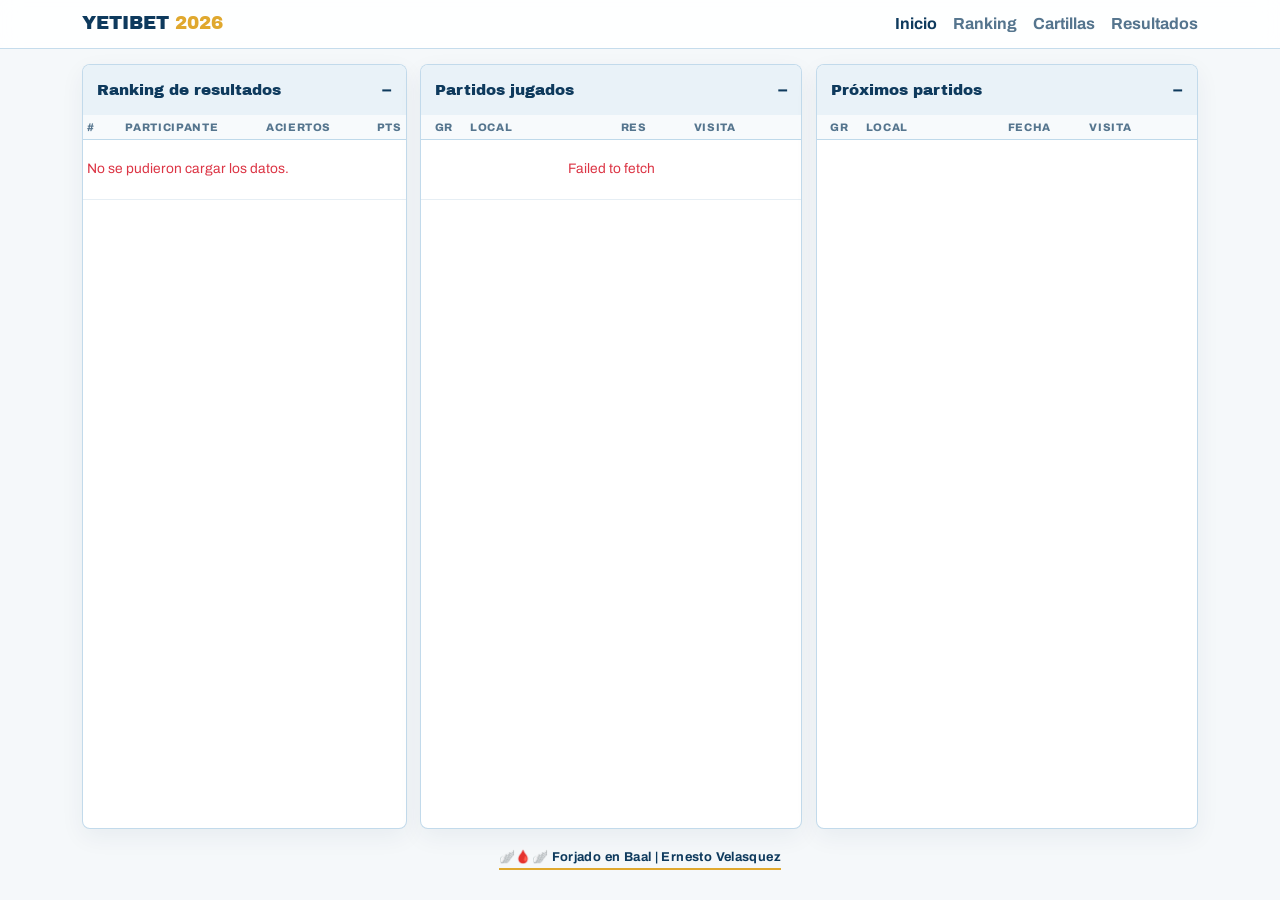
==== commit 86948469: "v3" ====
--- a/index.html
+++ b/index.html
@@ -95,7 +95,6 @@
 </main>
 
 <footer class="pie container compact-footer">
-  YetiBet 2026 <span id="actualizado"></span><br>
   <a class="forjado" href="https://github.com/TU_USUARIO_GITHUB" target="_blank" rel="noopener">
     🪽🩸🪽 Forjado en Baal | Ernesto Velasquez
   </a>
@@ -122,9 +121,6 @@
     pintarRanking(rankingHome, ranking);
     pintarRealizados(realizadosCont, realizados);
     pintarPorJugar(porJugarCont, porJugar);
-
-    document.getElementById('actualizado').textContent =
-      datos.actualizado ? ' · actualizado: ' + fechaCorta(datos.actualizado) : '';
   } catch (e) {
     rankingHome.innerHTML = '<tr><td colspan="4" class="text-danger py-3">No se pudieron cargar los datos.</td></tr>';
     realizadosCont.innerHTML = `<tr><td colspan="4" class="text-danger py-3">${e.message}</td></tr>`;
--- a/app.css
+++ b/app.css
@@ -702,7 +702,6 @@
 }
 
 .board-panel .table-responsive {
-  max-height: 16.6rem;
   min-height: 0;
   overflow: auto;
 }
@@ -839,7 +838,7 @@
 }
 
 .compact-footer {
-  padding: .9rem 0;
+  padding: .6rem 0;
 }
 
 @media (prefers-reduced-motion: reduce) {
